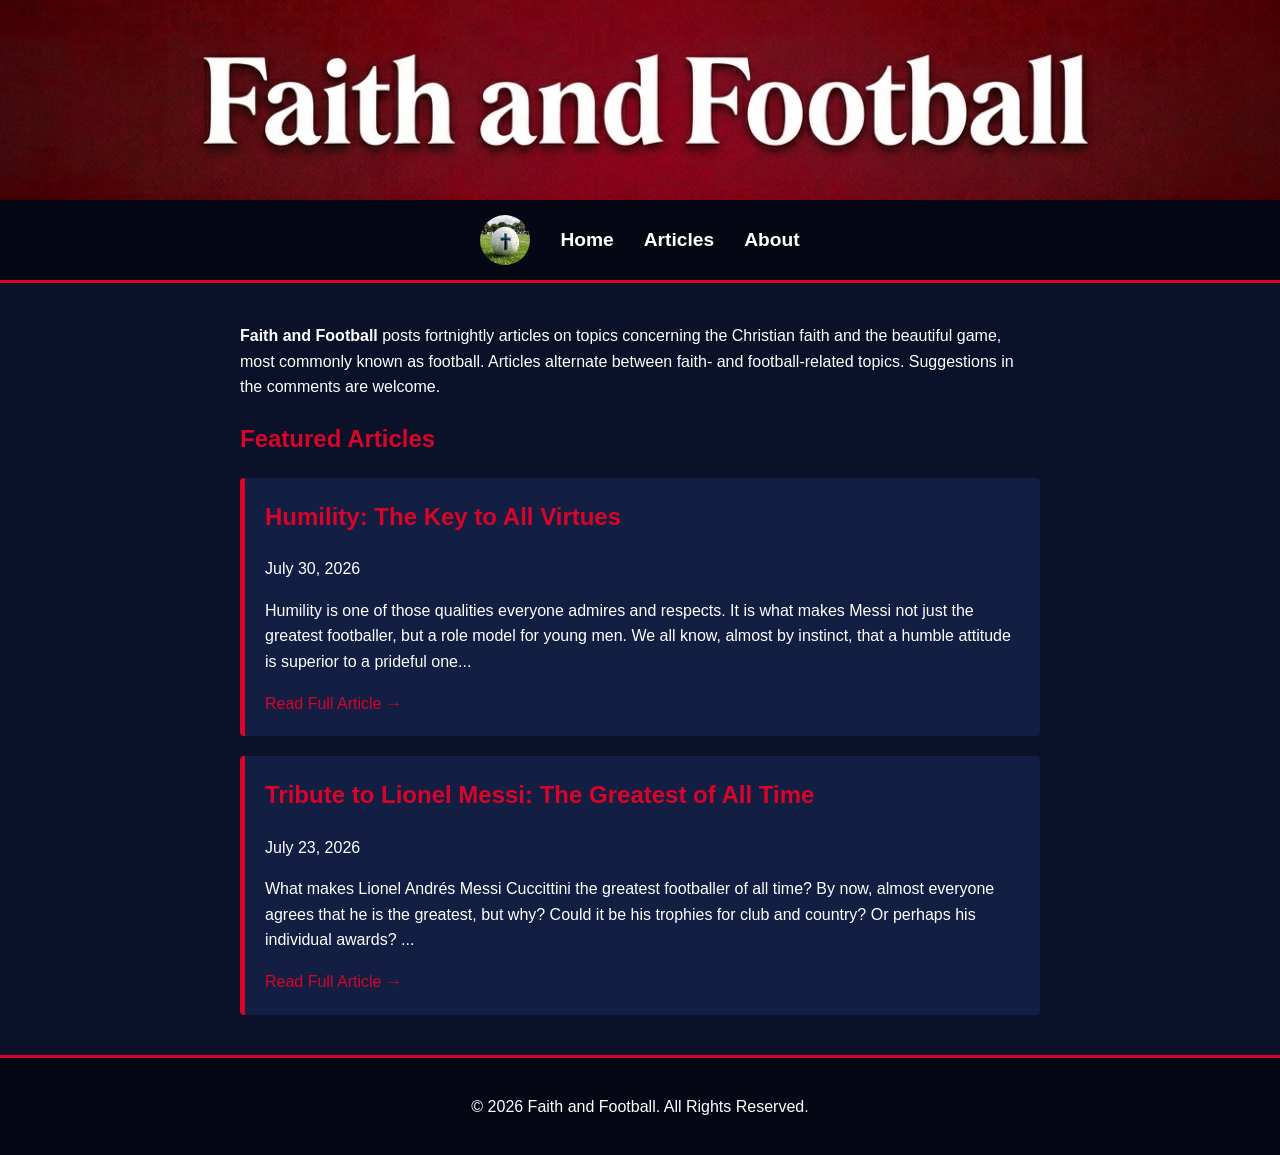
==== index.html @ 3921fd8d "Update banner section in index.html Removed the old banner structure and replaced it with a single i" ====
<!DOCTYPE html>
<html lang="en">
<head>
    <meta charset="UTF-8">
    <meta name="viewport" content="width=device-width, initial-scale=1.0">
    <title>Home | Faith and Football</title>
    <link rel="stylesheet" href="styles.css">
</head>
<body>
    <header>
        <img src="IMG_6826.jpg" alt="Faith and Football Banner" class="banner-img">

    </header>
    
    <nav>
        <img src="IMG_6827.jpg" alt="Faith and Football Logo" class="logo">
        <a href="index.html">Home</a>
        <a href="articles.html">Articles</a>
        <a href="about.html">About</a>
    </nav>

    <main>
        <section class="description">
            <p><strong>Faith and Football</strong> posts fortnightly articles on topics concerning the Christian faith and the beautiful game, most commonly known as football. Articles alternate between faith- and football-related topics. Suggestions in the comments are welcome.</p>
        </section>

        <h2>Featured Articles</h2>
        
        <div class="article-preview">
            <h2><a href="humility.html">Humility: The Key to All Virtues</a></h2>
            <p>July 30, 2026</p>
            <p>Humility is one of those qualities everyone admires and respects. It is what makes Messi not just the greatest footballer, but a role model for young men. We all know, almost by instinct, that a humble attitude is superior to a prideful one...</p>
            <a href="humility.html">Read Full Article &rarr;</a>
        </div>

        <div class="article-preview">
            <h2><a href="messi-tribute.html">Tribute to Lionel Messi: The Greatest of All Time</a></h2>
            <p>July 23, 2026</p>
            <p>What makes Lionel Andrés Messi Cuccittini the greatest footballer of all time? By now, almost everyone agrees that he is the greatest, but why? Could it be his trophies for club and country? Or perhaps his individual awards? ...</p>
            <a href="messi-tribute.html">Read Full Article &rarr;</a>
        </div>
    </main>

    <footer>
        <p>&copy; 2026 Faith and Football. All Rights Reserved.</p>
    </footer>
</body>
</html>
---- styles.css ----
/* styles.css */
:root {
    --bg-dark-blue: #0A1128;
    --text-white: #FFFFFF;
    --accent-red: #D90429;
    --accent-red-hover: #EF233C;
}

body {
    background-color: var(--bg-dark-blue);
    color: var(--text-white);
    font-family: 'Segoe UI', Tahoma, Geneva, Verdana, sans-serif;
    margin: 0;
    padding: 0;
    line-height: 1.6;
}

header {
    background-color: var(--accent-red);
    text-align: center;
    padding: 0;
}

.banner-img {
    width: 100%;
    max-height: 200px;
    object-fit: cover;
    display: block;
}

nav {
    background-color: #050814;
    padding: 15px 20px;
    display: flex;
    align-items: center;
    justify-content: center;
    gap: 30px;
    border-bottom: 3px solid var(--accent-red);
}

.logo {
    width: 50px;
    height: 50px;
    border-radius: 50%;
}

nav a {
    color: var(--text-white);
    text-decoration: none;
    font-size: 1.2rem;
    font-weight: bold;
    transition: color 0.3s ease;
}

nav a:hover {
    color: var(--accent-red-hover);
}

main {
    max-width: 800px;
    margin: 40px auto;
    padding: 0 20px;
}

h1, h2, h3 {
    color: var(--accent-red);
}

a {
    color: var(--accent-red);
    text-decoration: none;
}

a:hover {
    text-decoration: underline;
}

.article-preview {
    background-color: #121E42;
    padding: 20px;
    margin-bottom: 20px;
    border-left: 5px solid var(--accent-red);
    border-radius: 4px;
}

.article-preview h2 {
    margin-top: 0;
}

.article-image {
    width: 100%;
    max-width: 600px;
    height: auto;
    display: block;
    margin: 25px auto;
    border: 5px solid var(--accent-red);
    border-radius: 8px;
}

.standard-image {
    width: 100%;
    max-width: 600px;
    height: auto;
    display: block;
    margin: 25px auto;
    border: 2px solid var(--bg-dark-blue);
    border-radius: 8px;
}

.comments-section {
    margin-top: 50px;
    padding-top: 20px;
    border-top: 2px solid var(--accent-red);
}

textarea {
    width: 100%;
    height: 100px;
    background-color: #121E42;
    color: white;
    border: 1px solid var(--accent-red);
    padding: 10px;
    margin-bottom: 10px;
    font-family: inherit;
}

button {
    background-color: var(--accent-red);
    color: white;
    border: none;
    padding: 10px 20px;
    font-size: 1rem;
    cursor: pointer;
    font-weight: bold;
    border-radius: 4px;
}

button:hover {
    background-color: var(--accent-red-hover);
}

footer {
    text-align: center;
    padding: 20px;
    background-color: #050814;
    border-top: 3px solid var(--accent-red);
    margin-top: 40px;
}
/* Dynamic Comment Styles */
#comments-list {
    margin-bottom: 20px;
}

.comment-box {
    background-color: #121E42;
    padding: 15px;
    margin-bottom: 15px;
    border-left: 3px solid var(--accent-red);
    border-radius: 4px;
}

.comment-text {
    margin: 0 0 10px 0;
    white-space: pre-wrap; /* Keeps line breaks */
}

.comment-actions button {
    background-color: transparent;
    border: 1px solid var(--accent-red);
    color: var(--text-white);
    padding: 5px 10px;
    font-size: 0.85rem;
    margin-right: 10px;
}

.comment-actions button:hover {
    background-color: var(--accent-red);
}

.edit-input {
    width: 100%;
    height: 80px;
    background-color: #0A1128;
    color: white;
    border: 1px solid var(--accent-red);
    padding: 10px;
    margin-bottom: 10px;
    font-family: inherit;
}

/* --- Bottom Navigation Styles --- */
.bottom-nav {
    display: flex;
    justify-content: center; /* Centers the links */
    gap: 20px; /* Space between the links */
    margin-top: 50px;
    margin-bottom: 30px;
    padding-top: 20px;
    border-top: 1px solid var(--accent-red); /* Adds a subtle line above the links */
}

.bottom-nav a {
    color: var(--text-white);
    text-decoration: none;
    font-size: 0.75rem; /* Makes the font smaller than your main text */
    text-transform: uppercase; /* Optional: Looks clean for small navigation */
    letter-spacing: 1px;
    transition: color 0.3s ease;
}

.bottom-nav a:hover {
    color: var(--accent-red);
}
/* --- Articles List Page Styles --- */
.articles-container {
    max-width: 800px;
    margin: 0 auto;
    padding: 40px 20px;
}

.article-list {
    list-style-type: none; /* Removes the default bullet points */
    padding: 0;
    margin-top: 30px;
}

.article-list li {
    border-bottom: 1px solid var(--accent-red); /* Creates a clean divider between posts */
    padding: 20px 0;
    display: flex;
    flex-direction: column;
    gap: 5px;
}

.article-date {
    font-size: 0.85rem;
    color: #A0AABF; /* A muted color so the title stands out */
    text-transform: uppercase;
    letter-spacing: 1px;
}

.article-link {
    color: var(--text-white);
    text-decoration: none;
    font-size: 1.3rem;
    font-weight: bold;
    transition: color 0.3s ease;
}

.article-link:hover {
    color: var(--accent-red);
}

/* --- FC Barcelona Custom Banner --- */
.barca-banner {
    /* FCB Colors: Dark Blue to Deep Red Gradient */
    background: linear-gradient(90deg, #004D98 0%, #A50044 100%);
    display: flex;
    justify-content: space-between;
    align-items: center;
    padding: 20px 40px;
    box-shadow: 0 4px 8px rgba(0, 0, 0, 0.3);
    border-radius: 8px; /* Optional: rounds the banner corners slightly */
    margin-bottom: 30px;
}

.banner-side {
    flex: 0 0 100px; /* Keeps the side image containers at a fixed size */
    display: flex;
    justify-content: center;
}

.banner-icon {
    max-width: 80px; /* Adjust this to make your images bigger or smaller */
    height: auto;
    object-fit: contain;
}

.banner-center {
    flex: 1; /* Allows the title to take up the remaining center space */
    text-align: center;
}

.banner-title {
    color: #FFFFFF;
    font-family: "Segoe UI", Tahoma, Geneva, Verdana, sans-serif;
    font-size: 3rem;
    font-weight: bold;
    margin: 0;
    text-transform: uppercase;
    letter-spacing: 2px;
    text-shadow: 2px 2px 4px rgba(0, 0, 0, 0.5); /* Helps the text pop */
}
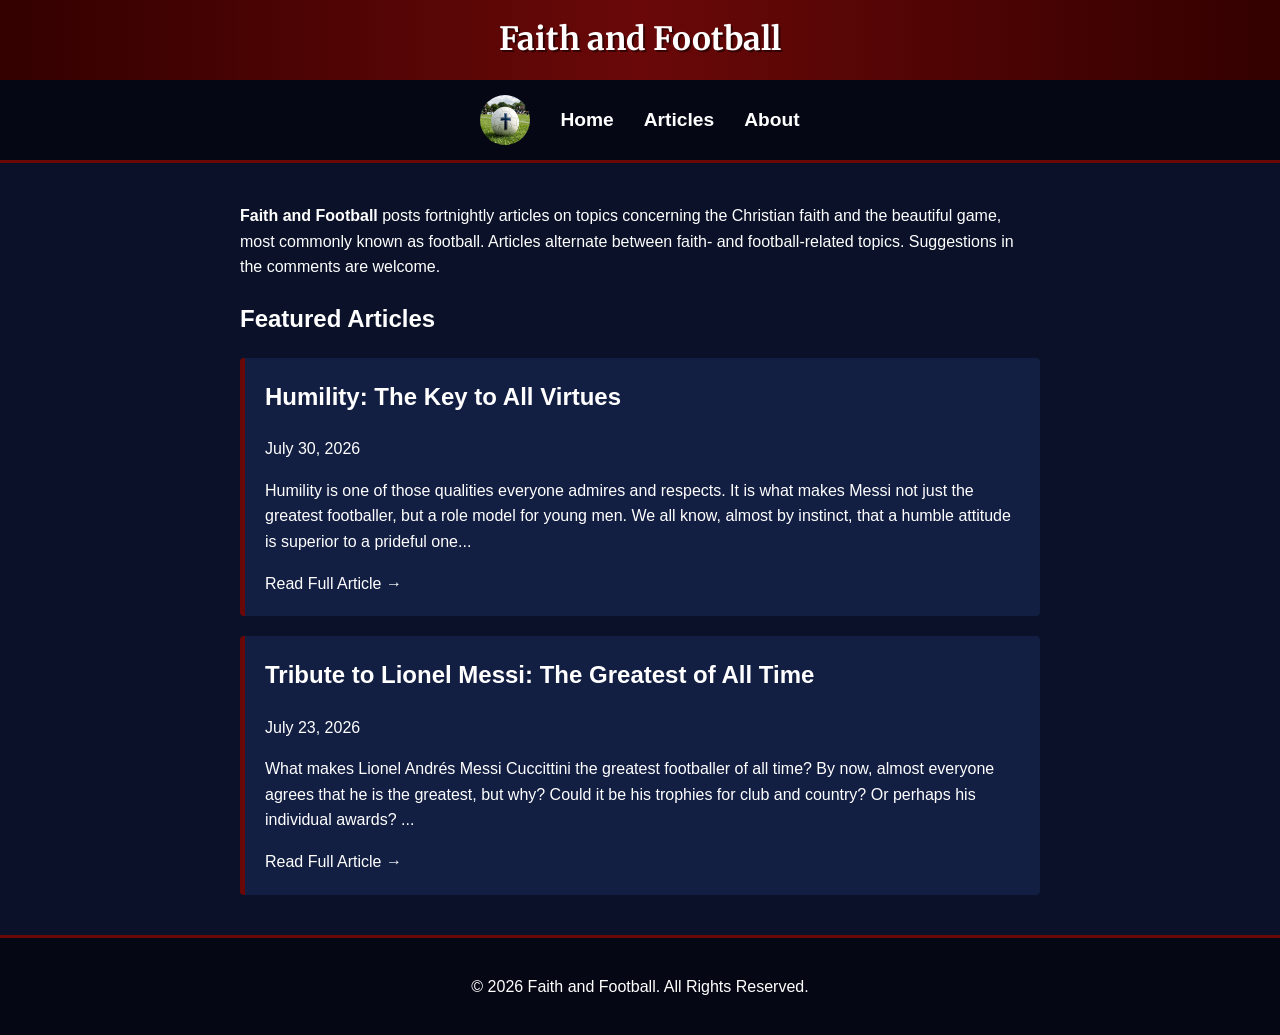
==== commit 080ec567: "Update index.html" ====
--- a/index.html
+++ b/index.html
@@ -8,8 +8,7 @@
 </head>
 <body>
     <header>
-        <img src="IMG_6826.jpg" alt="Faith and Football Banner" class="banner-img">
-
+        <h4>Faith and Football</h4>
     </header>
     
     <nav>
--- a/styles.css
+++ b/styles.css
@@ -1,9 +1,11 @@
-/* styles.css */
+@import url('https://fonts.googleapis.com/css2?family=Merriweather:ital,wght@0,300;0,400;0,700;0,900;1,300;1,400;1,700;1,900&display=swap');
+
 :root {
     --bg-dark-blue: #0A1128;
     --text-white: #FFFFFF;
-    --accent-red: #D90429;
+    --accent-red: #6A0808;
     --accent-red-hover: #EF233C;
+
 }
 
 body {
@@ -16,9 +18,14 @@
 }
 
 header {
-    background-color: var(--accent-red);
+    /* Goes from dark red (left), to a lighter red (center), back to dark red (right) */
+    background: linear-gradient(to right, #330000, #6A0808, #330000);
     text-align: center;
+    max-height: 80px;
     padding: 0;
+    display: flex;
+    align-items: center;
+    justify-content: center;
 }
 
 .banner-img {
@@ -53,7 +60,7 @@
 }
 
 nav a:hover {
-    color: var(--accent-red-hover);
+    color: var(--text-white);
 }
 
 main {
@@ -63,11 +70,20 @@
 }
 
 h1, h2, h3 {
-    color: var(--accent-red);
+    color: var(--text-white);
+}
+
+h4 {
+    color: var(--text-white);
+    font-size: 2rem;
+    font-weight: bold;
+    font-family: 'Merriweather', serif;
+    font-weight: 700;
+    text-shadow: 2px 2px 0px rgba(0, 0, 0, 0.5); /* Black shadow at 50% opacity */
 }
 
 a {
-    color: var(--accent-red);
+    color: var(--text-white);
     text-decoration: none;
 }
 
@@ -209,7 +225,7 @@
 }
 
 .bottom-nav a:hover {
-    color: var(--accent-red);
+    color: var(--text-white);
 }
 /* --- Articles List Page Styles --- */
 .articles-container {
@@ -248,47 +264,6 @@
 }
 
 .article-link:hover {
-    color: var(--accent-red);
-}
-
-/* --- FC Barcelona Custom Banner --- */
-.barca-banner {
-    /* FCB Colors: Dark Blue to Deep Red Gradient */
-    background: linear-gradient(90deg, #004D98 0%, #A50044 100%);
-    display: flex;
-    justify-content: space-between;
-    align-items: center;
-    padding: 20px 40px;
-    box-shadow: 0 4px 8px rgba(0, 0, 0, 0.3);
-    border-radius: 8px; /* Optional: rounds the banner corners slightly */
-    margin-bottom: 30px;
-}
-
-.banner-side {
-    flex: 0 0 100px; /* Keeps the side image containers at a fixed size */
-    display: flex;
-    justify-content: center;
-}
-
-.banner-icon {
-    max-width: 80px; /* Adjust this to make your images bigger or smaller */
-    height: auto;
-    object-fit: contain;
-}
-
-.banner-center {
-    flex: 1; /* Allows the title to take up the remaining center space */
-    text-align: center;
-}
-
-.banner-title {
-    color: #FFFFFF;
-    font-family: "Segoe UI", Tahoma, Geneva, Verdana, sans-serif;
-    font-size: 3rem;
-    font-weight: bold;
-    margin: 0;
-    text-transform: uppercase;
-    letter-spacing: 2px;
-    text-shadow: 2px 2px 4px rgba(0, 0, 0, 0.5); /* Helps the text pop */
-}
-
+    color: var(--text-white);
+}
+
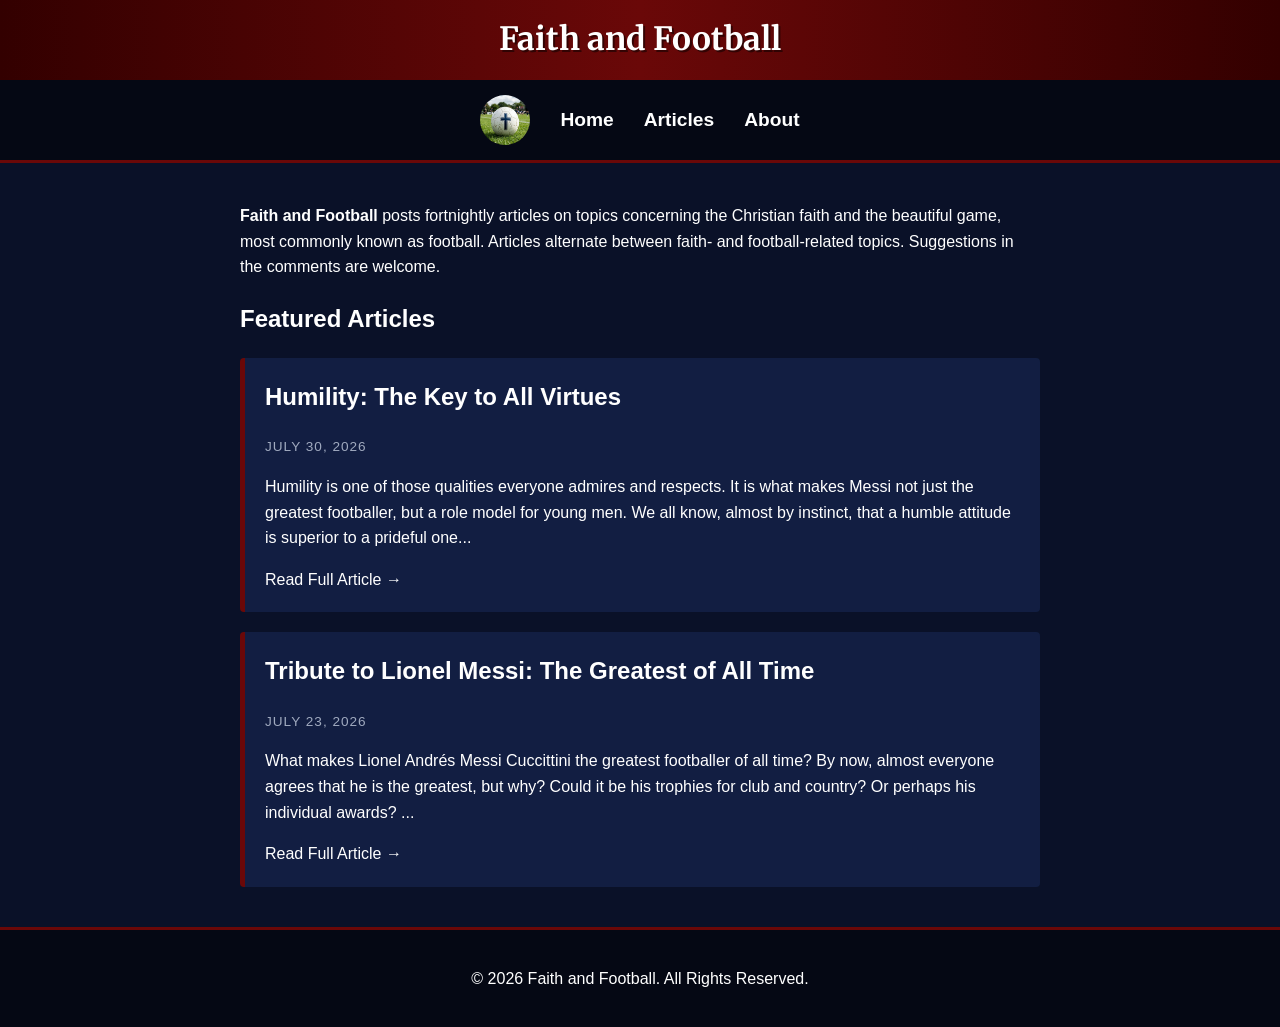
==== commit faf5b9e2: "Add class to article date paragraphs Updated article date paragraphs to include a class for styling." ====
--- a/index.html
+++ b/index.html
@@ -27,14 +27,14 @@
         
         <div class="article-preview">
             <h2><a href="humility.html">Humility: The Key to All Virtues</a></h2>
-            <p>July 30, 2026</p>
+            <p class="article-date">July 30, 2026</p>
             <p>Humility is one of those qualities everyone admires and respects. It is what makes Messi not just the greatest footballer, but a role model for young men. We all know, almost by instinct, that a humble attitude is superior to a prideful one...</p>
             <a href="humility.html">Read Full Article &rarr;</a>
         </div>
 
         <div class="article-preview">
             <h2><a href="messi-tribute.html">Tribute to Lionel Messi: The Greatest of All Time</a></h2>
-            <p>July 23, 2026</p>
+            <p class="article-date">July 23, 2026</p>
             <p>What makes Lionel Andrés Messi Cuccittini the greatest footballer of all time? By now, almost everyone agrees that he is the greatest, but why? Could it be his trophies for club and country? Or perhaps his individual awards? ...</p>
             <a href="messi-tribute.html">Read Full Article &rarr;</a>
         </div>
--- a/styles.css
+++ b/styles.css
@@ -119,14 +119,14 @@
     height: auto;
     display: block;
     margin: 25px auto;
-    border: 2px solid var(--bg-dark-blue);
+    border: 3px solid var(--bg-dark-blue);
     border-radius: 8px;
 }
 
 .comments-section {
     margin-top: 50px;
     padding-top: 20px;
-    border-top: 2px solid var(--accent-red);
+    border-top: 3px solid var(--accent-red);
 }
 
 textarea {
@@ -134,7 +134,7 @@
     height: 100px;
     background-color: #121E42;
     color: white;
-    border: 1px solid var(--accent-red);
+    border: 3px solid var(--accent-red);
     padding: 10px;
     margin-bottom: 10px;
     font-family: inherit;
@@ -182,7 +182,7 @@
 
 .comment-actions button {
     background-color: transparent;
-    border: 1px solid var(--accent-red);
+    border: 3px solid var(--accent-red);
     color: var(--text-white);
     padding: 5px 10px;
     font-size: 0.85rem;
@@ -198,7 +198,7 @@
     height: 80px;
     background-color: #0A1128;
     color: white;
-    border: 1px solid var(--accent-red);
+    border: 3px solid var(--accent-red);
     padding: 10px;
     margin-bottom: 10px;
     font-family: inherit;
@@ -212,7 +212,7 @@
     margin-top: 50px;
     margin-bottom: 30px;
     padding-top: 20px;
-    border-top: 1px solid var(--accent-red); /* Adds a subtle line above the links */
+    border-top: 3px solid var(--accent-red); /* Adds a subtle line above the links */
 }
 
 .bottom-nav a {
@@ -241,7 +241,7 @@
 }
 
 .article-list li {
-    border-bottom: 1px solid var(--accent-red); /* Creates a clean divider between posts */
+    border-bottom: 3px solid var(--accent-red); /* Creates a clean divider between posts */
     padding: 20px 0;
     display: flex;
     flex-direction: column;
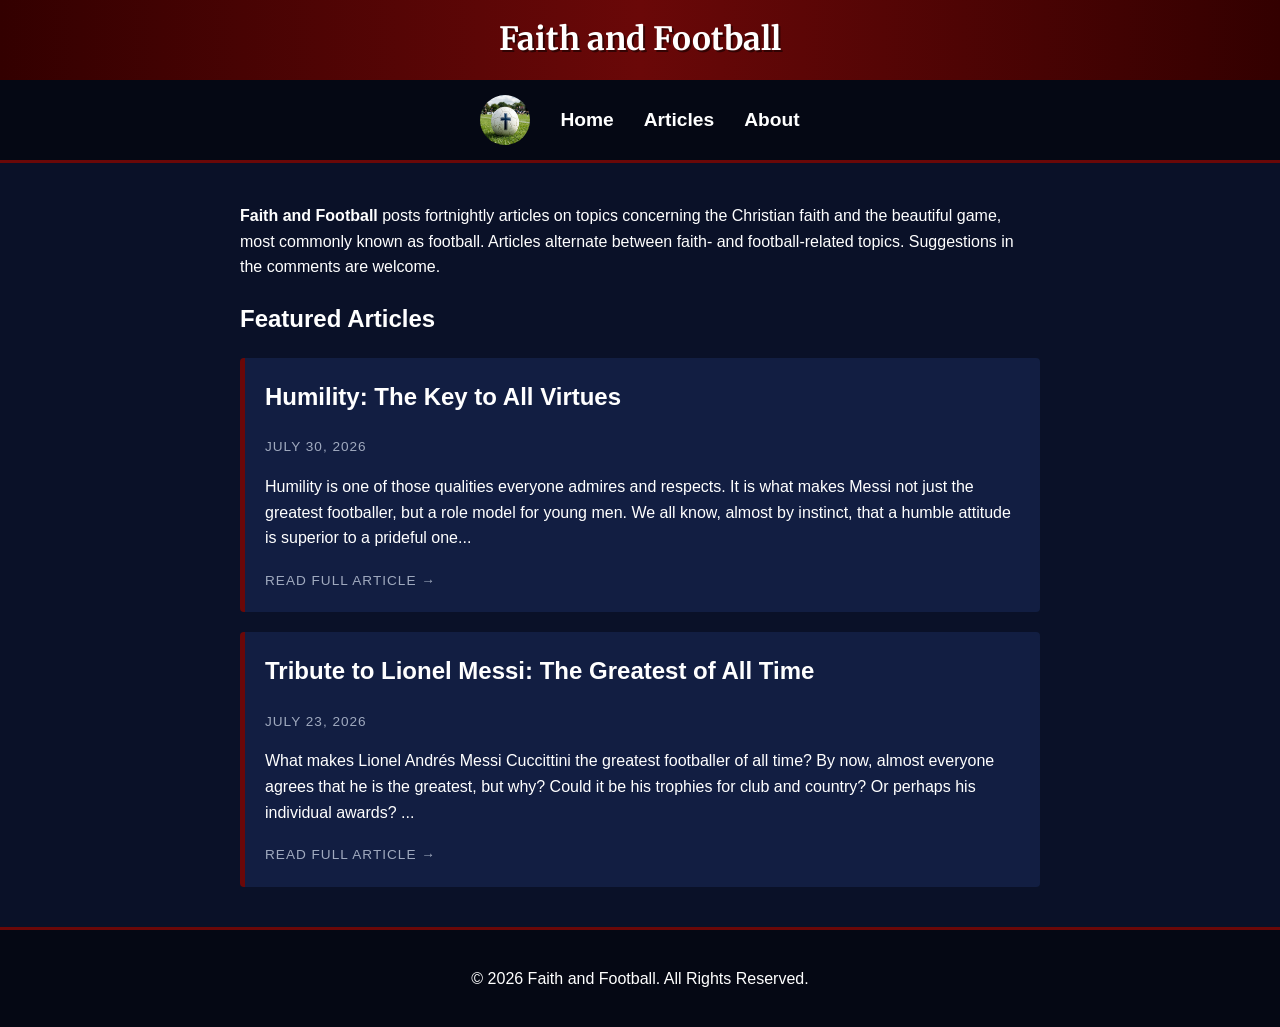
==== commit 109df278: "Update article links to include class for styling" ====
--- a/index.html
+++ b/index.html
@@ -29,14 +29,14 @@
             <h2><a href="humility.html">Humility: The Key to All Virtues</a></h2>
             <p class="article-date">July 30, 2026</p>
             <p>Humility is one of those qualities everyone admires and respects. It is what makes Messi not just the greatest footballer, but a role model for young men. We all know, almost by instinct, that a humble attitude is superior to a prideful one...</p>
-            <a href="humility.html">Read Full Article &rarr;</a>
+            <a class="article-date" href="humility.html">Read Full Article &rarr;</a>
         </div>
 
         <div class="article-preview">
             <h2><a href="messi-tribute.html">Tribute to Lionel Messi: The Greatest of All Time</a></h2>
             <p class="article-date">July 23, 2026</p>
             <p>What makes Lionel Andrés Messi Cuccittini the greatest footballer of all time? By now, almost everyone agrees that he is the greatest, but why? Could it be his trophies for club and country? Or perhaps his individual awards? ...</p>
-            <a href="messi-tribute.html">Read Full Article &rarr;</a>
+            <a class="article-date" href="messi-tribute.html">Read Full Article &rarr;</a>
         </div>
     </main>
 
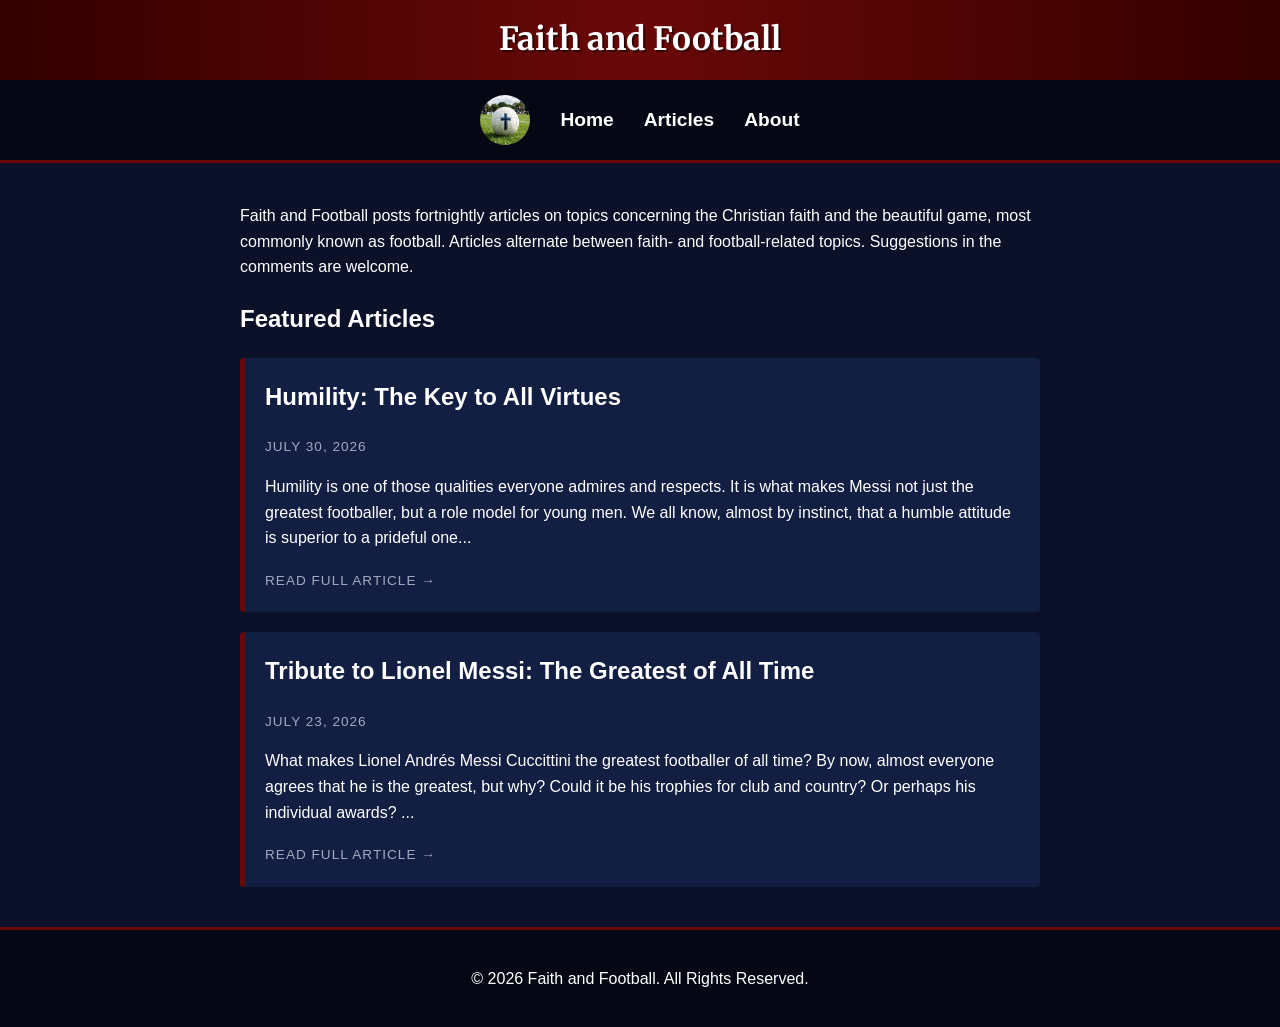
==== commit e3f1c74c: "Remove strong tag from description paragraph" ====
--- a/index.html
+++ b/index.html
@@ -20,7 +20,7 @@
 
     <main>
         <section class="description">
-            <p><strong>Faith and Football</strong> posts fortnightly articles on topics concerning the Christian faith and the beautiful game, most commonly known as football. Articles alternate between faith- and football-related topics. Suggestions in the comments are welcome.</p>
+            <p>Faith and Football posts fortnightly articles on topics concerning the Christian faith and the beautiful game, most commonly known as football. Articles alternate between faith- and football-related topics. Suggestions in the comments are welcome.</p>
         </section>
 
         <h2>Featured Articles</h2>
